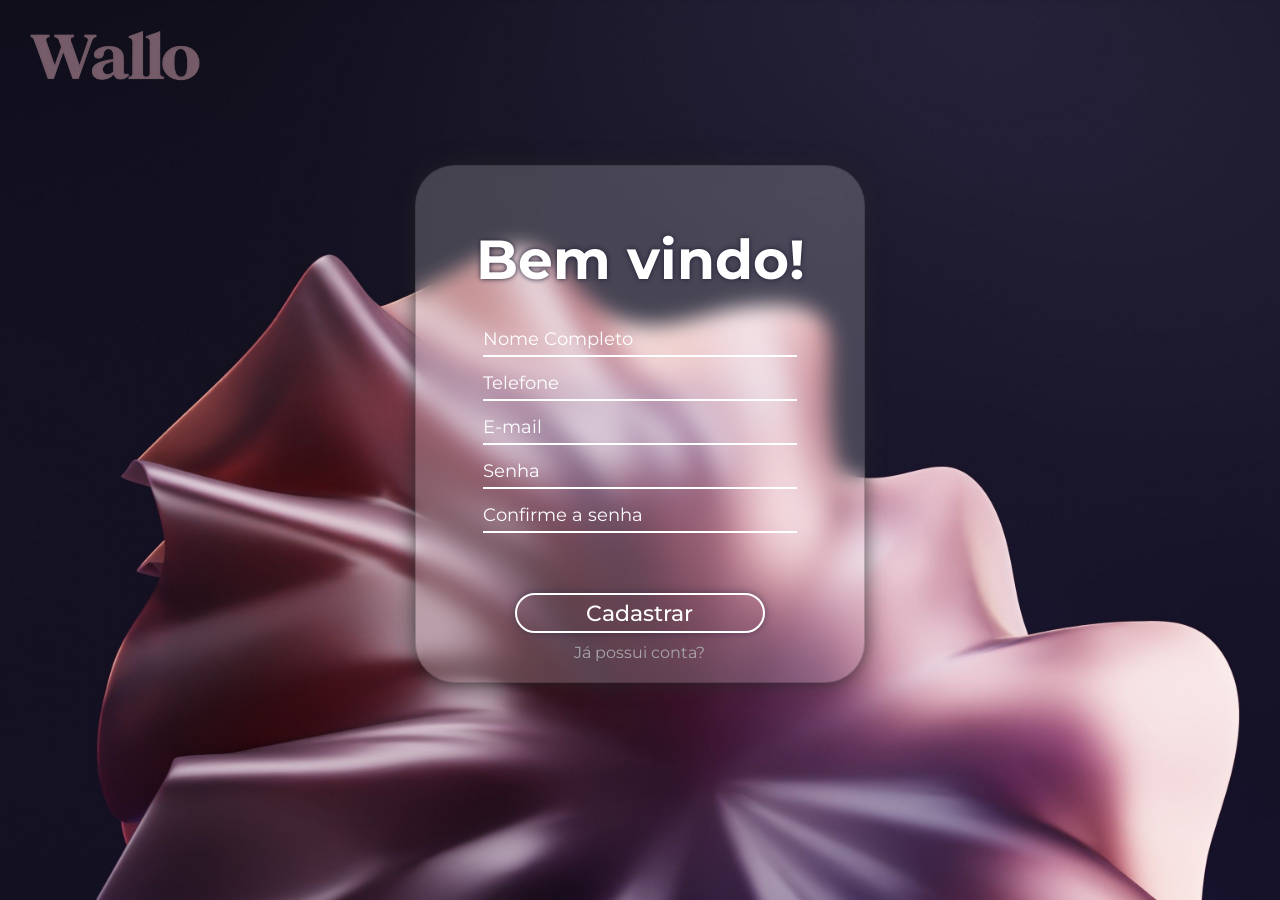
==== cadastro.html @ f6061c2a "adicionando arquivos" ====
<!DOCTYPE html>
<html lang="pt-br">
<head>
    <meta charset="UTF-8">
    <meta name="viewport" content="width=device-width, initial-scale=1.0">
    <title>Cadastro</title>

    <link rel="preconnect" href="https://fonts.googleapis.com">
    <link rel="preconnect" href="https://fonts.gstatic.com" crossorigin>
    <link href="https://fonts.googleapis.com/css2?family=Montserrat:ital,wght@0,100..900;1,100..900&display=swap" rel="stylesheet">

    <link rel="stylesheet" href="css/cadastro_style.css">
    <link rel="stylesheet" href="css/responsive_cadastro_style.css" media="screen">
</head>
<body>
    <header>
        <a href="index.htm"><img src="imagens/logo2.png" class="logo"></a>
    </header>
    <main>
        <h1>Bem vindo!</h1>
        <div class="formulario">
            <input id="input_nome" type="text" placeholder="Nome Completo">
            <hr>

            <input id="input_telefone" type="text" placeholder="Telefone">
            <hr>

            <input id="input_email" type="text" placeholder="E-mail">
            <hr>

            <input id="input_senha" type="password" placeholder="Senha">
            <hr>

            <input id="input_confirmar_senha" type="password" placeholder="Confirme a senha">
            <hr>
        </div>
        <div class="acoes_formulario">
            <button id="btn_cadastro" class="btn_cadastro">Cadastrar</button>
            <a href="login.html" class="link_login">Já possui conta?</a>
        </div>
    </main>

    <script src="js/cadastro_script.js"></script>
</body>
</html>
---- css/cadastro_style.css ----
*{
    font-family: "Montserrat", sans-serif;
}

body{
    display: flex;
    flex-direction: column;
    background-image: url(../imagens/fundo_login.jpg);
    background-size: cover;
    background-position: center;
    background-repeat: no-repeat;
    margin: 0px;
    min-height: 100vh;
    gap: 100px;
}

header{
    margin: 30px 0px 0px 30px;
}

.logo{
    width: 200px;
    height: auto;
}

main{
    display: flex;
    flex-direction: column;
    align-items: center;
    margin: 20px auto;
    width: 35%;
    max-width: 650px;
    min-width: 0;
    border: 1px solid rgba(37, 37, 37, 0.24);
    border-radius: 40px;
    background-color: rgba(255, 255, 255, 0.2);
    backdrop-filter: blur(10px);
    box-shadow: 0px 0px 20px rgba(37, 37, 37, 0.781);
}

main h1{
    text-align: center;
    margin: 60px 0px 30px;
    padding: 0px 10px 0px 10px;
    font-size: 55px;
    font-weight: 700;
    color: white;
    text-shadow: 0px 0px 5px #1e1a33;
    white-space: nowrap;
}

.formulario{
    display: flex;
    flex-direction: column;
    align-items: center;
    width: 70%;
}

.formulario input{
    width: 100%;
    height: 30px;
    border: none;
    background-color: transparent;
    color: white;
    font-size: 18px;
}

.formulario input:focus{
    width: 100%;
    height: 30px;
    border: none;
    background-color: transparent;
    color: white;
    font-size: 18px;
}

input::placeholder {
    color: white;
}

input:focus {
    outline: none;
    border: none;
}

input:focus + hr {
    background-color: #141122;
}

.formulario hr{
    width: 100%;
    margin: 0px 0px 10px;
    height: 2px;
    background-color: white;
    border: none;
    transition: 400ms;
}

.acoes_formulario{
    display: flex;
    flex-direction: column;
    align-items: center;
    margin: 50px 0px 20px;
    width: 80%;
    gap: 10px;
}

.btn_cadastro{
    width: 70%;
    height: 40px;
    border-radius: 25px;
    border: 2px solid white;
    background-color: transparent;
    transition: 200ms;
    font-size: 22px;
    font-weight: 500;
    color: white;
    box-shadow: 0px 0px 8px #241f3d83;
}

.btn_cadastro:hover{
    background-color: #141122;
    border-color: #141122;
    color: white;
    font-size: 24px;
    font-weight: 600;
}

.btn_cadastro:active{
    font-size: 16px;
}

.link_login{
    color: #adacb1ef;
    text-decoration: none;
    font-size: 16px;
}

.link_login:hover{
    color: #686672;
}
---- css/responsive_cadastro_style.css ----
@media (max-width: 1400px) {

    .logo{
    width: 170px;
    }

    body{
        gap: 60px;
    }

}

@media (max-width: 1000px) {

    .logo{
    width: 150px;
    }

    main {
        width: 55%;
    }
}

@media (max-width: 700px) {

    .logo{
    width: 130px;
    }


    main {
        width: 80%;
    }

    main h1{
        margin-top: 50px;
        font-size: 43px;
    }

    .formulario{
    width: 80%;
    }

    .formulario input{
        height: 20px;
        font-size: 15px;
    }

    .formulario input:focus{
        height: 20px;
        font-size: 15px;
    }

    .div_botao_login{
    margin: 20px 0px 20px;
    }

    .botao_login{
        width: 60%;
        height: 25px;
        font-size: 16px;
    }

    .link_cadastro{
    font-size: 11px;
    }

}
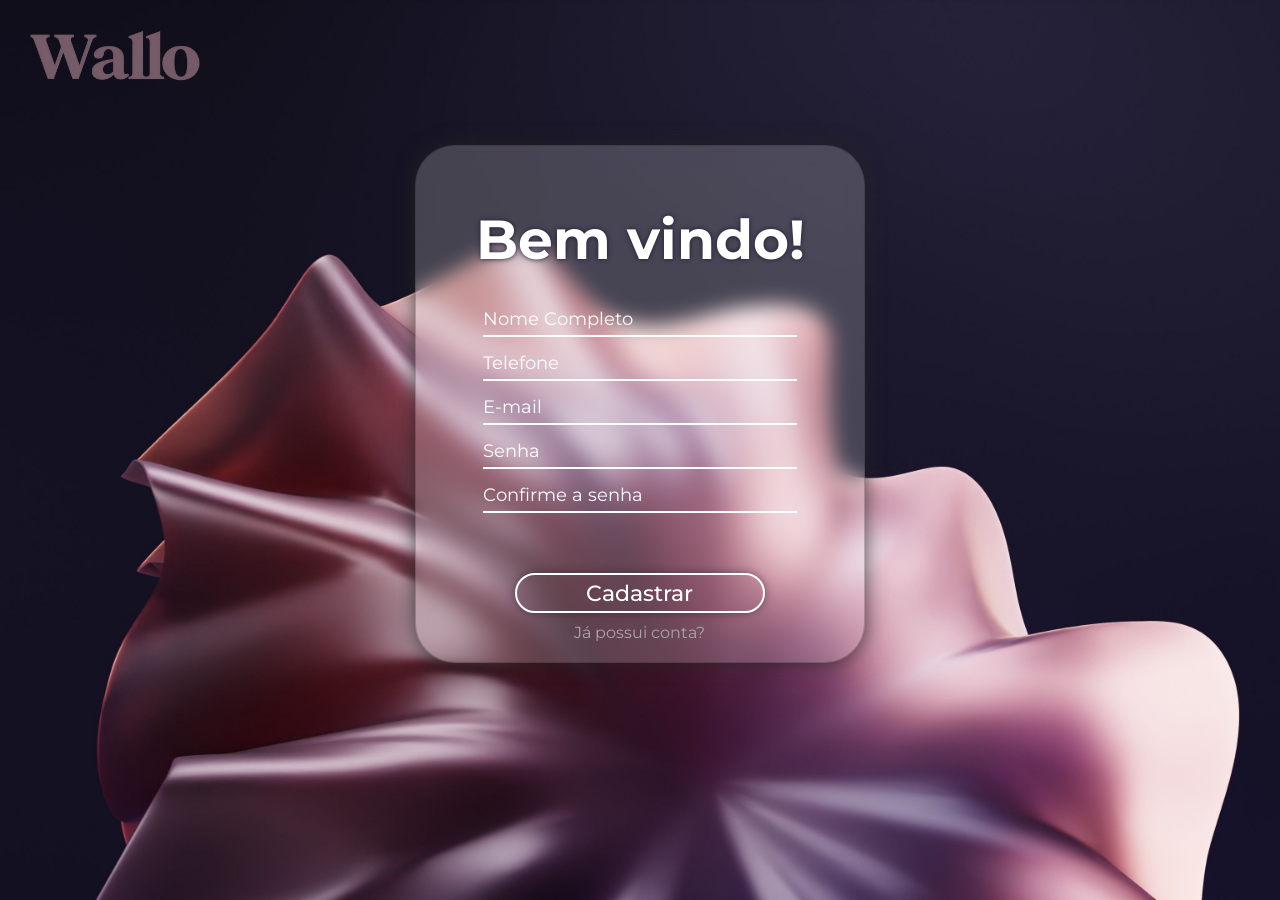
==== commit 19fd4e79: "organizando paginas de login, cadastro e pesquisa" ====
--- a/cadastro.html
+++ b/cadastro.html
@@ -36,7 +36,7 @@
         </div>
         <div class="acoes_formulario">
             <button id="btn_cadastro" class="btn_cadastro">Cadastrar</button>
-            <a href="login.html" class="link_login">Já possui conta?</a>
+            <a href="index.html" class="link_login">Já possui conta?</a>
         </div>
     </main>
 
--- a/css/cadastro_style.css
+++ b/css/cadastro_style.css
@@ -14,15 +14,18 @@
     gap: 100px;
 }
 
+/*Header onde esta a logo*/
 header{
     margin: 30px 0px 0px 30px;
 }
 
+/*Imagem logo*/
 .logo{
     width: 200px;
     height: auto;
 }
 
+/*Div do conteudo principal*/
 main{
     display: flex;
     flex-direction: column;
@@ -49,6 +52,7 @@
     white-space: nowrap;
 }
 
+/*Div dos inputs*/
 .formulario{
     display: flex;
     flex-direction: column;
@@ -65,28 +69,16 @@
     font-size: 18px;
 }
 
-.formulario input:focus{
-    width: 100%;
-    height: 30px;
-    border: none;
-    background-color: transparent;
-    color: white;
-    font-size: 18px;
-}
-
 input::placeholder {
     color: white;
 }
 
+/*Muda estilo do input quando selecionado*/
 input:focus {
     outline: none;
-    border: none;
 }
 
-input:focus + hr {
-    background-color: #141122;
-}
-
+/*Linha abaixo de cada input*/
 .formulario hr{
     width: 100%;
     margin: 0px 0px 10px;
@@ -96,6 +88,12 @@
     transition: 400ms;
 }
 
+/*Muda estilo da linha hr quando selecionado*/
+input:focus + hr {
+    background-color: #141122;
+}
+
+/*Div de botao de cadastro e link de login*/
 .acoes_formulario{
     display: flex;
     flex-direction: column;
@@ -105,6 +103,7 @@
     gap: 10px;
 }
 
+/*Botão de login*/
 .btn_cadastro{
     width: 70%;
     height: 40px;
@@ -126,10 +125,15 @@
     font-weight: 600;
 }
 
+/*Muda estilo do botao enquanto pressionado*/
 .btn_cadastro:active{
+    background-color: #48445a;
+    border-color: #48445a;
+    color: white;
     font-size: 16px;
 }
 
+/*Link de pagina login*/
 .link_login{
     color: #adacb1ef;
     text-decoration: none;
--- a/css/responsive_cadastro_style.css
+++ b/css/responsive_cadastro_style.css
@@ -1,11 +1,11 @@
-@media (max-width: 1400px) {
+@media (max-width: 1600px) {
 
     .logo{
-    width: 170px;
+        width: 170px;
     }
 
     body{
-        gap: 60px;
+        gap: 40px;
     }
 
 }
@@ -13,7 +13,7 @@
 @media (max-width: 1000px) {
 
     .logo{
-    width: 150px;
+        width: 150px;
     }
 
     main {
@@ -24,7 +24,7 @@
 @media (max-width: 700px) {
 
     .logo{
-    width: 130px;
+        width: 130px;
     }
 
 
@@ -38,7 +38,7 @@
     }
 
     .formulario{
-    width: 80%;
+        width: 80%;
     }
 
     .formulario input{
@@ -52,7 +52,7 @@
     }
 
     .div_botao_login{
-    margin: 20px 0px 20px;
+        margin: 20px 0px 20px;
     }
 
     .botao_login{
@@ -62,7 +62,7 @@
     }
 
     .link_cadastro{
-    font-size: 11px;
+        font-size: 11px;
     }
 
 }
